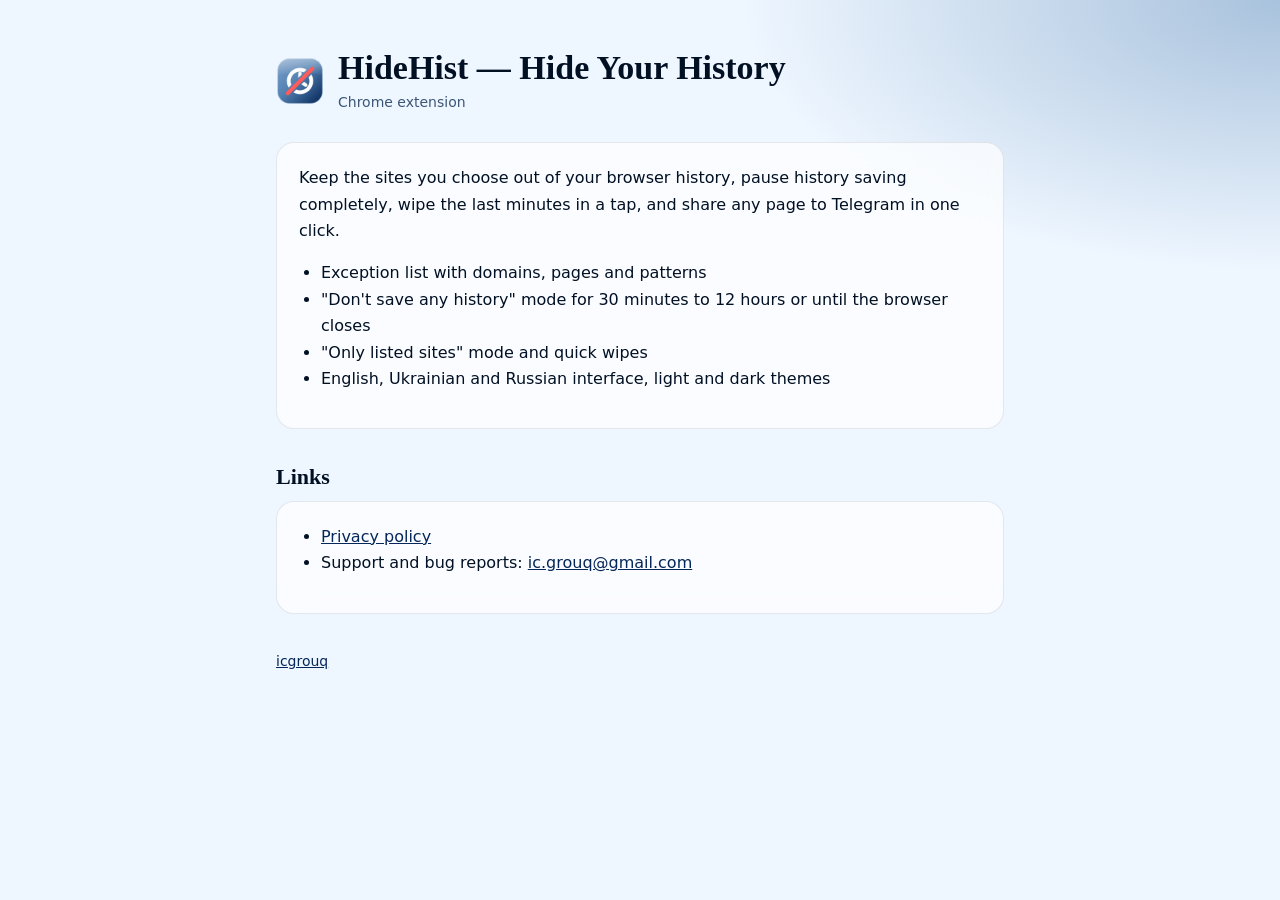
==== hidehist/index.html @ 8f3c6f8b "Add HideHist page and privacy policy Co-Authored-By: Claude Opus 5.5 <noreply@anthropic.com>" ====
<!doctype html>
<html lang="en">
<head>
  <meta charset="utf-8">
  <meta name="viewport" content="width=device-width, initial-scale=1">
  <title>HideHist</title>
  <meta name="description" content="HideHist keeps the sites you choose out of your browser history.">
  <link rel="icon" href="icon.png">
  <link rel="stylesheet" href="../style.css">
</head>
<body>
<main>
  <header>
    <img src="icon.png" alt="">
    <div>
      <h1>HideHist — Hide Your History</h1>
      <p class="meta">Chrome extension</p>
    </div>
  </header>
  <div class="card">
    <p>Keep the sites you choose out of your browser history, pause history saving completely, wipe the last minutes in a tap, and share any page to Telegram in one click.</p>
    <ul>
      <li>Exception list with domains, pages and patterns</li>
      <li>"Don't save any history" mode for 30 minutes to 12 hours or until the browser closes</li>
      <li>"Only listed sites" mode and quick wipes</li>
      <li>English, Ukrainian and Russian interface, light and dark themes</li>
    </ul>
  </div>
  <h2>Links</h2>
  <div class="card">
    <ul>
      <li><a href="privacy/">Privacy policy</a></li>
      <li>Support and bug reports: <a href="mailto:ic.grouq@gmail.com?subject=HideHist">ic.grouq@gmail.com</a></li>
    </ul>
  </div>
  <footer><a href="../">icgrouq</a></footer>
</main>
</body>
</html>
---- style.css ----
/* Shared look for icgrouq.github.io — same blue palette as HideHist (#021024 #052659 #5483B3 #7DA0CA #C1E8FF). */
:root {
  --ink: #021024; --deep: #052659; --mid: #5483B3; --soft: #7DA0CA; --pale: #C1E8FF;
  --bg: #eef6ff; --fg: #021024; --muted: #3d5677; --card: rgba(255, 255, 255, .7); --stroke: rgba(2, 16, 36, .09); --link: #052659;
  color-scheme: light;
}
@media (prefers-color-scheme: dark) {
  :root:not([data-theme="light"]) {
    --bg: #021024; --fg: #C1E8FF; --muted: rgba(193, 232, 255, .68); --card: rgba(125, 160, 202, .08);
    --stroke: rgba(193, 232, 255, .12); --link: #7DA0CA; color-scheme: dark;
  }
}
* { box-sizing: border-box; }
body {
  margin: 0; color: var(--fg); font: 16px/1.65 system-ui, -apple-system, "Segoe UI", sans-serif;
  background: radial-gradient(70% 50% at 100% 0%, color-mix(in srgb, var(--mid) 45%, transparent), transparent 60%), var(--bg);
  background-attachment: fixed; min-height: 100vh;
}
main { max-width: 760px; margin: 0 auto; padding: 48px 16px 72px; }
header { display: flex; align-items: center; gap: 14px; margin-bottom: 28px; }
header img { width: 48px; height: 48px; }
h1 { font: 600 34px/1.15 "Iowan Old Style", Palatino, Georgia, serif; margin: 0; }
h2 { font: 600 22px/1.25 "Iowan Old Style", Palatino, Georgia, serif; margin: 34px 0 10px; }
.meta { color: var(--muted); margin: 4px 0 0; font-size: 14px; }
.card { background: var(--card); border: 1px solid var(--stroke); border-radius: 18px; padding: 6px 22px 20px; backdrop-filter: blur(16px); }
.card + .card { margin-top: 16px; }
a { color: var(--link); }
table { width: 100%; border-collapse: collapse; font-size: 15px; }
th, td { text-align: left; vertical-align: top; padding: 10px 8px; border-bottom: 1px solid var(--stroke); }
th { font-weight: 600; }
td:first-child { white-space: nowrap; }
code { font: 14px ui-monospace, monospace; padding: 1px 6px; border-radius: 6px; background: var(--stroke); }
ul { padding-left: 22px; }
footer { margin-top: 36px; color: var(--muted); font-size: 14px; }
@media (max-width: 560px) {
  table, tbody, tr, td, th { display: block; } thead { display: none; }
  td:first-child { padding-bottom: 0; border-bottom: 0; }
}
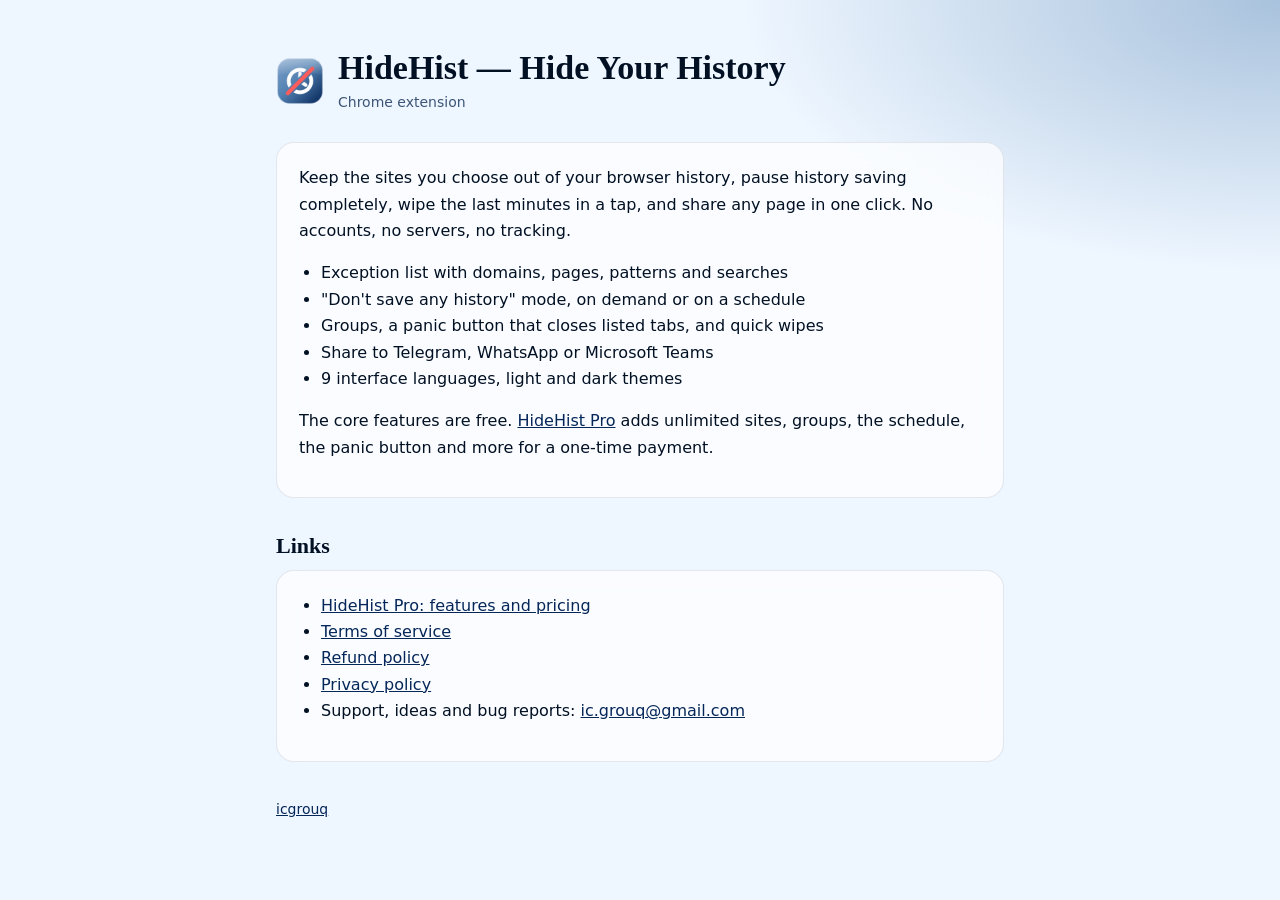
==== commit 858764a4: "HideHist: Pro, terms and refund pages; privacy covers Pro purchases Co-Authored-By: Claude Opus 5.5 " ====
--- a/hidehist/index.html
+++ b/hidehist/index.html
@@ -18,19 +18,24 @@
     </div>
   </header>
   <div class="card">
-    <p>Keep the sites you choose out of your browser history, pause history saving completely, wipe the last minutes in a tap, and share any page to Telegram in one click.</p>
+    <p>Keep the sites you choose out of your browser history, pause history saving completely, wipe the last minutes in a tap, and share any page in one click. No accounts, no servers, no tracking.</p>
     <ul>
-      <li>Exception list with domains, pages and patterns</li>
-      <li>"Don't save any history" mode for 30 minutes to 12 hours or until the browser closes</li>
-      <li>"Only listed sites" mode and quick wipes</li>
-      <li>English, Ukrainian and Russian interface, light and dark themes</li>
+      <li>Exception list with domains, pages, patterns and searches</li>
+      <li>"Don't save any history" mode, on demand or on a schedule</li>
+      <li>Groups, a panic button that closes listed tabs, and quick wipes</li>
+      <li>Share to Telegram, WhatsApp or Microsoft Teams</li>
+      <li>9 interface languages, light and dark themes</li>
     </ul>
+    <p>The core features are free. <a href="pro/">HideHist Pro</a> adds unlimited sites, groups, the schedule, the panic button and more for a one-time payment.</p>
   </div>
   <h2>Links</h2>
   <div class="card">
     <ul>
+      <li><a href="pro/">HideHist Pro: features and pricing</a></li>
+      <li><a href="terms/">Terms of service</a></li>
+      <li><a href="refund/">Refund policy</a></li>
       <li><a href="privacy/">Privacy policy</a></li>
-      <li>Support and bug reports: <a href="mailto:ic.grouq@gmail.com?subject=HideHist">ic.grouq@gmail.com</a></li>
+      <li>Support, ideas and bug reports: <a href="mailto:ic.grouq@gmail.com?subject=HideHist">ic.grouq@gmail.com</a></li>
     </ul>
   </div>
   <footer><a href="../">icgrouq</a></footer>
